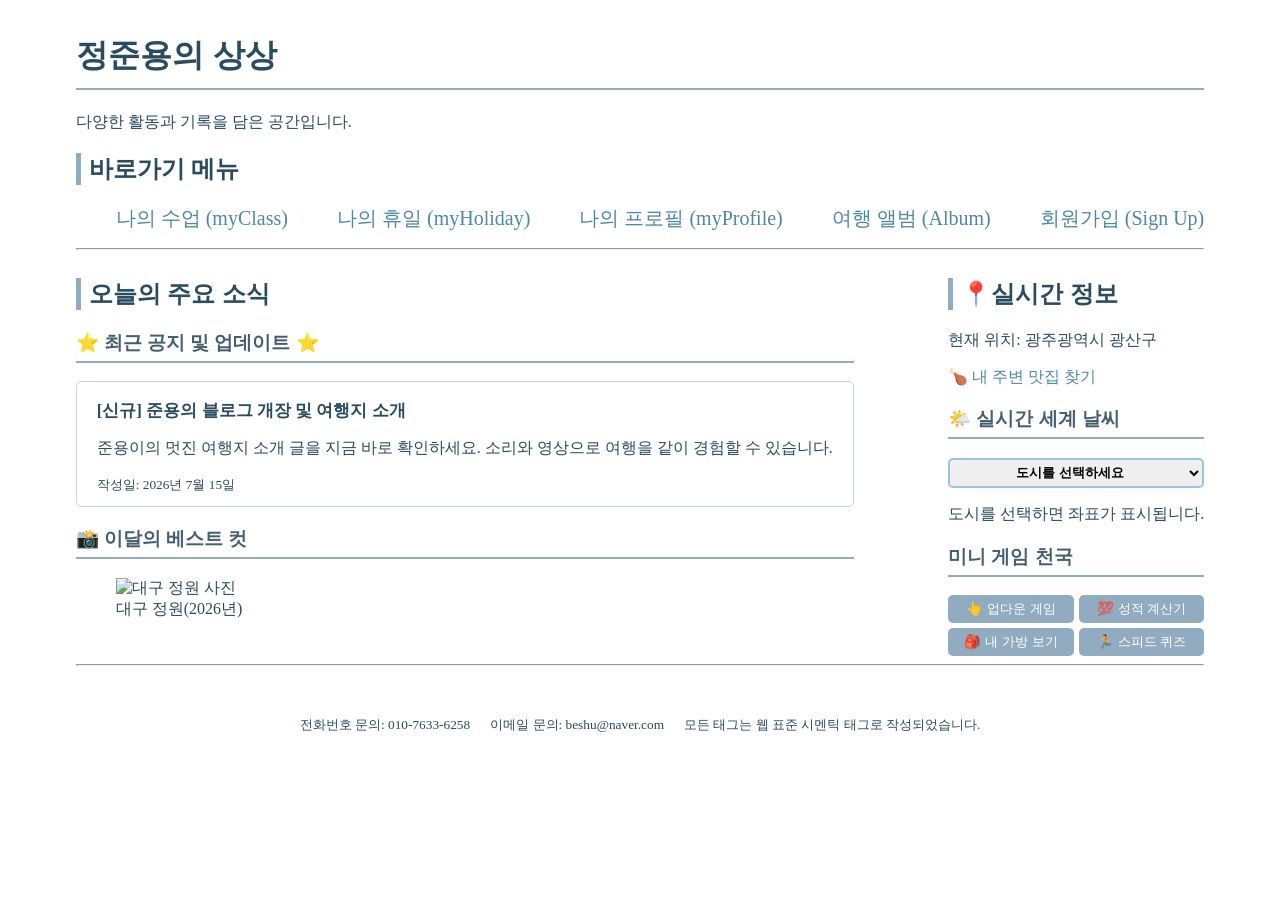
==== index.html @ 8e5142e7 "[fix] : index 파일 위치 변경:" ====
<!DOCTYPE html>
<html lang="en">

<head>
	<meta charset="UTF-8">
	<meta name="viewport" content="width=device-width, initial-scale=1.0">
	<title>Welcome SKALA</title>
	<link rel="stylesheet" href="../css/style.css">
</head>

<body>
	<div class="container">
		<header>
			<h1 class="page-title">정준용의 상상</h1>
			<p>다양한 활동과 기록을 담은 공간입니다.</p>
		</header>
		<nav>
			<h2>바로가기 메뉴</h2>
			<ul class="nav-section">
				<a href="/html/myClass.html">나의 수업 (myClass)</a>
				<a href="/html/myHoliday.html">나의 휴일 (myHoliday)</a>
				<a href="/html/myProfile.html">나의 프로필 (myProfile)</a>
				<a href="/html/myTrip.html">여행 앨범 (Album)</a>
				<a href="/html/signUp.html">회원가입 (Sign Up)</a>
			</ul>
		</nav>
		<hr>
		<div class="hero-section">
			<main>
				<h2>오늘의 주요 소식</h2>
				<section>
					<h3>⭐️ 최근 공지 및 업데이트 ⭐️</h3>
					<article class="content-box" onclick="location.href='myTrip.html'">
						<div style="margin-top: 5px; font-weight: 600; font-size: 17px;">[신규] 준용의 블로그 개장 및 여행지 소개</div>
						<p>준용이의 멋진 여행지 소개 글을 지금 바로 확인하세요. 소리와 영상으로 여행을 같이 경험할 수 있습니다.</p>
						<small>작성일: <time datetime="2026-07-15">2026년 7월 15일</time></small>
					</article>
				</section>
				<section>
					<h3> 📸 이달의 베스트 컷</h3>
					<figure>
						<img width=" 300" src="../assets/Image1.JPG" alt="대구 정원 사진">
						<figcaption>대구 정원(2026년)</figcaption>
					</figure>
				</section>
			</main>
			<aside>
				<h2>📍실시간 정보</h3>
					<article>
						<p>
							현재 위치: 광주광역시 광산구
						</p>
						<p>
							<a href="https://www.diningcode.com/list.dc?query=%EA%B4%91%EC%A3%BC%EA%B4%91%EC%82%B0%EA%B5%AC">
								🍗 내 주변 맛집 찾기</a>
						</p>
					</article>
					<h3>🌤️ 실시간 세계 날씨</h3>
					<article>
						<select id="weather-selectBox">
							<option value="none">도시를 선택하세요</option>
							<option value="37.56,126.97">대한민국 서울</option>
							<option value="35.67,139.65">일본 도쿄</option>
							<option value="39.9042,116.4074">중국 베이징</option>
							<option value="38.9072,-77.0369">미국 워싱턴DC</option>
							<option value="48.85,2.35">프랑스 파리</option>
						</select>
						<div id="weather-box">
							<p>도시를 선택하면 좌표가 표시됩니다.</p>
						</div>
					</article>
					<h3>
						미니 게임 천국
					</h3>
					<article class="game-article">
						<button class="game-button" type="button" onclick="upDownGameButtonClick()">
							👆 업다운 게임
						</button>
						<button class="game-button" type="button" onclick="gradeGameButtonClick()">
							💯 성적 계산기
						</button>
						<button class="game-button" type="button" onclick="showMyBag()">
							🎒 내 가방 보기
						</button>
						<button class = "game-button" type="button" onClick="speedGameClick()">
							🏃 스피드 퀴즈
						</button>
					</article>
			</aside>
		</div>
		<hr />
		<footer>
			<small>전화번호 문의: 010-7633-6258</small>
			<small>이메일 문의: beshu@naver.com</small>
			<small>모든 태그는 웹 표준 시멘틱 태그로 작성되었습니다.</small>
		</footer>
	</div>

	<script src="../script/upDown.js"></script>
	<script src="../script/grade.js"></script>
	<script src="../script/bag.js"></script>
	<script src="../script/speedQuiz.js"></script>
	<!-- <script src="../script/weather.js"></script> -->
	<script type="module" src="../script/realtimeInfo.js"></script>

</body>

</html>
---- css/style.css ----
@import url("https://cdn.jsdelivr.net/gh/orioncactus/pretendard@v1.3.9/dist/web/static/pretendard.min.css");

@font-face {
	font-family: 'JejuStoneWall';
	src: url('https://cdn.jsdelivr.net/gh/projectnoonnu/noonfonts_2210-EF@1.0/EF_jejudoldam.woff2') format('woff2');
	font-weight: normal;
	font-display: swap;
}

body {
	font-family: 'Pretendard';
	padding: 5px;
	line-height: normal;
	color: #294c60;
}

.container {
	width: 90%;
	margin: 20px auto;
}

.page-title {
	padding-bottom: 10px;
	border-bottom: 2px solid #91acc1;
}

.nav-section {
	display: flex;
	justify-content: space-between;

	@media (max-width: 768px) {
		flex-direction: column;
	}
}

h1 {
	font-family: 'JejuStoneWall', sans-serif;
}

h2 {
	font-family: 'JejuStoneWall', sans-serif;

	border-left: 5px solid #91acc1;
	padding-left: 8px;
}

h3 {
	font-family: 'JejuStoneWall', sans-serif;
	color: #465f6f;
	padding-bottom: 5px;
	border-bottom: 2px solid #91acc1;
}

li a {
	line-height: 25px;
	border: 1px solid transparent;
	padding: 5px;
	text-decoration: none;


}

li a:hover {
	border: 1px solid white;
	border-radius: 10px;
	background-color: #91acc1;
	text-decoration: none;

	color: white;
}

a {
	color: #4d87a8;
	text-decoration: none;
}

a:visited {
	color: #708da0;
}

a:active {
	color: rgb(50, 50, 248);
}

#weather-selectBox{
	display: flex;
	width: 100%;
	height: 30px;
	border: 2px solid #9ac5df;
	text-align: center;
	font-weight: 700;
	border-radius: 5px;
}

.game-article{
	display: grid;
	grid-template-columns: 1fr 1fr;
	gap :5px;
}

.game-button{
	background-color: #91acc1;
	border: none;
	padding: 5px 10px;
	color: white;
	border-radius: 5px;
	cursor: pointer;
}

.dark-button{
	
}

ul a{
	font-size: 20px;
}

.content-box {
	margin: 15px 0;
	padding: 12px 20px;
	border: 1px solid #c8d4dc;
	border-radius: 5px;
	cursor: pointer;
}

.content-box:hover{
	background-color: #c8d4dc;
	color : white;
}

.album {
	display: grid;
	grid-template-columns: 1fr 1fr 1fr;
	gap: 20px;
}

.album figure {
	margin: 10px 0;
	transition: transform 0.3s ease, box-shadow 0.3s ease;
	border: 1px solid rgb(199, 199, 199);
	border-radius: 5px;
	padding: 10px;
}

.album figure:hover {
	box-shadow: 0 10px 20px rgba(0, 0, 0, 0.2);
	transform: translateY(-10px);
}

.album img {
	width: 100%;
	object-fit: cover;
	display: block;
	border-radius: 5px;
}

.hero-section {
	display: flex;
	justify-content: space-between;
	gap: 20px;

	@media (max-width: 768px) {
		flex-direction: column;
	}
}

.video-section {
	display: flex;
	justify-content: center;
	margin-top: 5px;
}

.video-wrapper {
	position: relative;
	display: inline-block;
}

.video-wrapper video {
	display: block;
}

.video-text {
	position: absolute;
	top: 0px;
	right: 10px;

	color: white;
	font-size: 20px;
	font-weight: bold;

	z-index: 3;
}

table {
	width: 100%;
	border: 1px solid #8aa4b8;
}

.link-home {
	color: black;
	text-decoration: none;
	cursor: pointer;
}

th,
td {
	padding: 9px;
	text-align: center;
}

fieldset {
	margin: 15px 0;
	padding: 15px;
	border: 1px solid #aebfc9;
	border-radius: 5px;
}


.btn-submit,
.btn-reset {
	padding: 7px 12px;
	margin-right: 5px;
}

footer {
	display: flex;
	margin-top: 50px;
	gap: 20px;
	justify-content: center;
}

th{
	background-color: #cbe9ff;
}
tr td{
	background-color: white;
}
tr td:not(:first-child) {
	transition: transform 0.3s ease, box-shadow 0.3s ease;

}

tr td:not(:first-child):hover{
	scale: 1.02;
	box-shadow: 0 10px 20px rgba(0, 0, 0, 0.2);
}
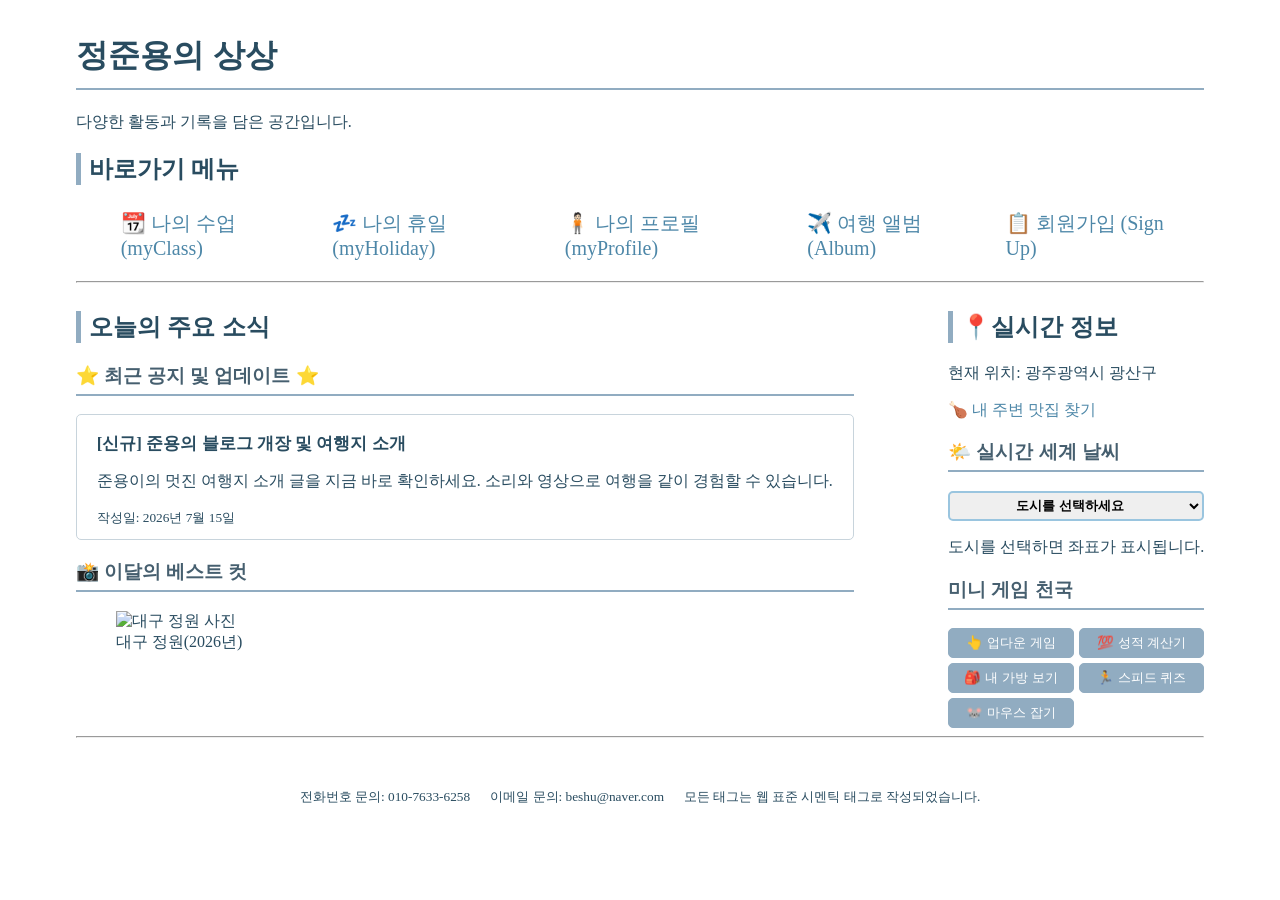
==== commit 26feb21b: "[fix] : 임시 추가기능" ====
--- a/index.html
+++ b/index.html
@@ -17,11 +17,11 @@
 		<nav>
 			<h2>바로가기 메뉴</h2>
 			<ul class="nav-section">
-				<a href="/html/myClass.html">나의 수업 (myClass)</a>
-				<a href="/html/myHoliday.html">나의 휴일 (myHoliday)</a>
-				<a href="/html/myProfile.html">나의 프로필 (myProfile)</a>
-				<a href="/html/myTrip.html">여행 앨범 (Album)</a>
-				<a href="/html/signUp.html">회원가입 (Sign Up)</a>
+				<a href="/html/myClass.html">📆 나의 수업 (myClass)</a>
+				<a href="/html/myHoliday.html">💤 나의 휴일 (myHoliday)</a>
+				<a href="/html/myProfile.html">🧍🏻 나의 프로필 (myProfile)</a>
+				<a href="/html/myTrip.html">✈️ 여행 앨범 (Album)</a>
+				<a href="/html/signUp.html">📋 회원가입 (Sign Up)</a>
 			</ul>
 		</nav>
 		<hr>
@@ -30,7 +30,7 @@
 				<h2>오늘의 주요 소식</h2>
 				<section>
 					<h3>⭐️ 최근 공지 및 업데이트 ⭐️</h3>
-					<article class="content-box" onclick="location.href='myTrip.html'">
+					<article class="content-box" onclick="location.href='/html/myTrip.html'">
 						<div style="margin-top: 5px; font-weight: 600; font-size: 17px;">[신규] 준용의 블로그 개장 및 여행지 소개</div>
 						<p>준용이의 멋진 여행지 소개 글을 지금 바로 확인하세요. 소리와 영상으로 여행을 같이 경험할 수 있습니다.</p>
 						<small>작성일: <time datetime="2026-07-15">2026년 7월 15일</time></small>
@@ -39,7 +39,7 @@
 				<section>
 					<h3> 📸 이달의 베스트 컷</h3>
 					<figure>
-						<img width=" 300" src="../assets/Image1.JPG" alt="대구 정원 사진">
+						<img width=" 300" src="/assets/Image1.JPG" alt="대구 정원 사진">
 						<figcaption>대구 정원(2026년)</figcaption>
 					</figure>
 				</section>
@@ -82,8 +82,11 @@
 						<button class="game-button" type="button" onclick="showMyBag()">
 							🎒 내 가방 보기
 						</button>
-						<button class = "game-button" type="button" onClick="speedGameClick()">
+						<button class="game-button" type="button" onClick="speedGameClick()">
 							🏃 스피드 퀴즈
+						</button>
+						<button class="game-button" type="button" onclick="location.href='/html/catchButton.html'">
+							🐭 마우스 잡기
 						</button>
 					</article>
 			</aside>
--- a/css/style.css
+++ b/css/style.css
@@ -82,7 +82,7 @@
 	color: rgb(50, 50, 248);
 }
 
-#weather-selectBox{
+#weather-selectBox {
 	display: flex;
 	width: 100%;
 	height: 30px;
@@ -92,27 +92,38 @@
 	border-radius: 5px;
 }
 
-.game-article{
+.game-article {
 	display: grid;
 	grid-template-columns: 1fr 1fr;
-	gap :5px;
-}
-
-.game-button{
+	gap: 5px;
+}
+
+.game-button {
 	background-color: #91acc1;
-	border: none;
 	padding: 5px 10px;
 	color: white;
-	border-radius: 5px;
-	cursor: pointer;
-}
-
-.dark-button{
-	
-}
-
-ul a{
+	border: 1px solid #91acc1;
+	border-radius: 5px;
+	cursor: pointer;
+}
+
+.game-button:hover {
+	background-color: white;
+	color: #91acc1;
+}
+
+ul a {
+	display: flex;
 	font-size: 20px;
+	border-radius: 5px;
+	padding: 5px;
+	transition: transform 1s;
+}
+
+ul a:hover {
+	background-color: #4d87a8;
+	color: white;
+	transform: translateY(-5px);
 }
 
 .content-box {
@@ -123,9 +134,9 @@
 	cursor: pointer;
 }
 
-.content-box:hover{
+.content-box:hover {
 	background-color: #c8d4dc;
-	color : white;
+	color: white;
 }
 
 .album {
@@ -229,18 +240,24 @@
 	justify-content: center;
 }
 
-th{
+th {
 	background-color: #cbe9ff;
 }
-tr td{
+
+tr td {
 	background-color: white;
 }
+
 tr td:not(:first-child) {
-	transition: transform 0.3s ease, box-shadow 0.3s ease;
-
-}
-
-tr td:not(:first-child):hover{
-	scale: 1.02;
-	box-shadow: 0 10px 20px rgba(0, 0, 0, 0.2);
+	transition: box-shadow 0.3s ease;
+}
+
+#escapeButton {
+	position: absolute;
+	left: 50%;
+	top: 50%;
+	transform: translate(-50%, -50%);
+	padding: 12px 24px;
+	cursor: pointer;
+	transition: left 0.15s, top 0.15s;
 }
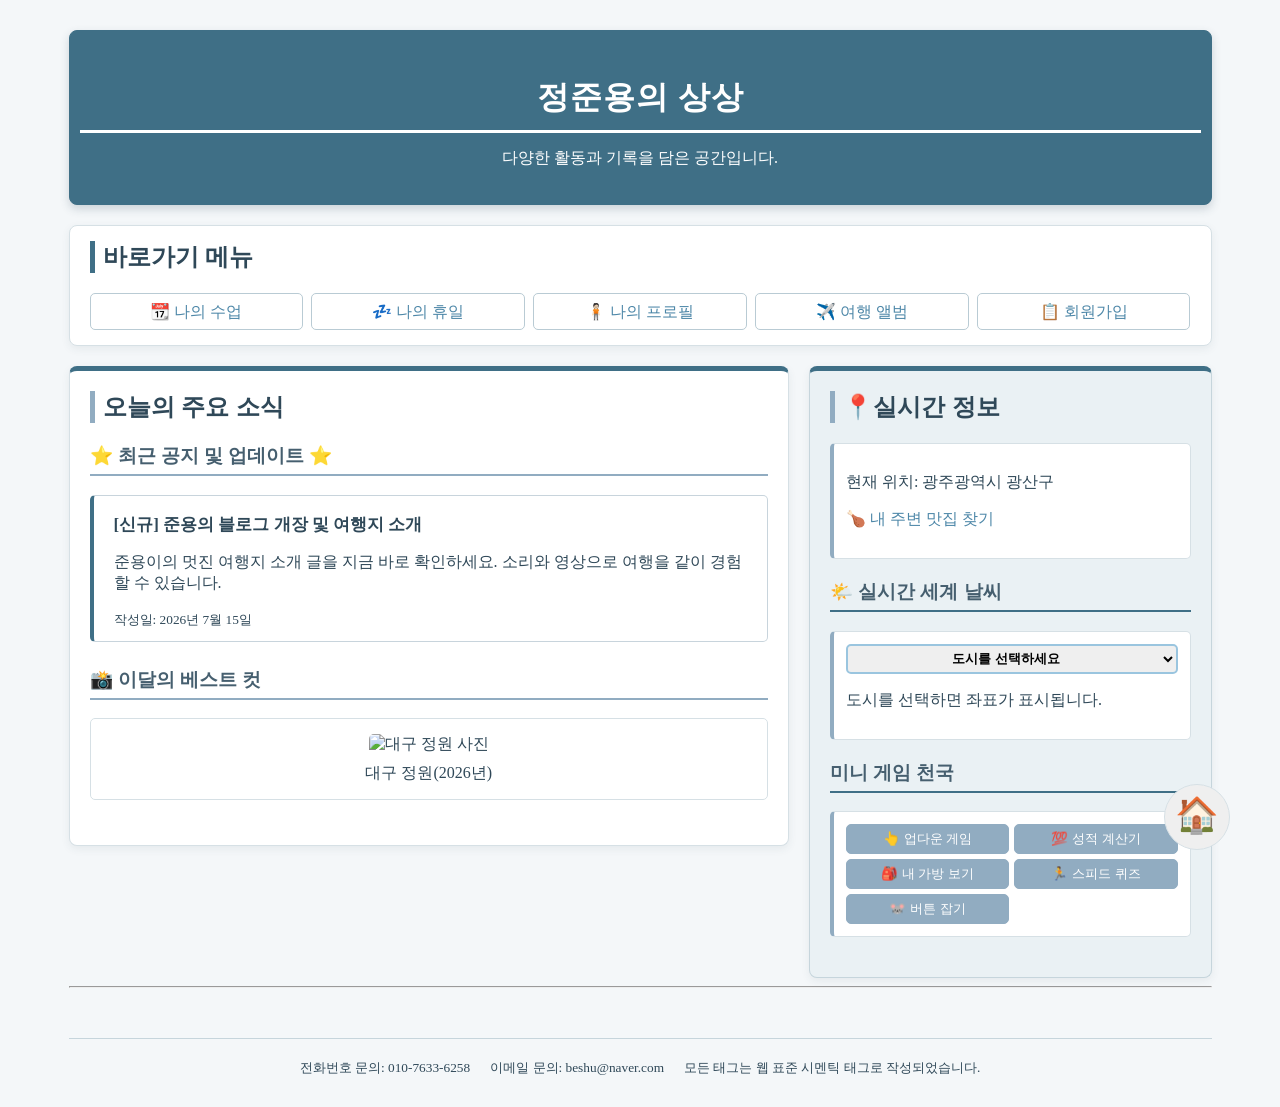
==== commit a9c39d39: "[design]: 전체 css 변경" ====
--- a/index.html
+++ b/index.html
@@ -1,34 +1,33 @@
 <!DOCTYPE html>
-<html lang="en">
+<html lang="ko">
 
 <head>
 	<meta charset="UTF-8">
 	<meta name="viewport" content="width=device-width, initial-scale=1.0">
 	<title>Welcome SKALA</title>
-	<link rel="stylesheet" href="../css/style.css">
+	<link rel="stylesheet" href="./css/style.css">
 </head>
 
-<body>
+<body class="main-page">
 	<div class="container">
-		<header>
+		<header class="main-header">
 			<h1 class="page-title">정준용의 상상</h1>
 			<p>다양한 활동과 기록을 담은 공간입니다.</p>
 		</header>
-		<nav>
+		<nav class="main-nav">
 			<h2>바로가기 메뉴</h2>
 			<ul class="nav-section">
-				<a href="/html/myClass.html">📆 나의 수업 (myClass)</a>
-				<a href="/html/myHoliday.html">💤 나의 휴일 (myHoliday)</a>
-				<a href="/html/myProfile.html">🧍🏻 나의 프로필 (myProfile)</a>
-				<a href="/html/myTrip.html">✈️ 여행 앨범 (Album)</a>
-				<a href="/html/signUp.html">📋 회원가입 (Sign Up)</a>
+				<li><a href="/html/myClass.html">📆 나의 수업</a></li>
+				<li><a href="/html/myHoliday.html">💤 나의 휴일</a></li>
+				<li><a href="/html/myProfile.html">🧍🏻 나의 프로필</a></li>
+				<li><a href="/html/myTrip.html">✈️ 여행 앨범</a></li>
+				<li><a href="/html/signUp.html">📋 회원가입</a></li>
 			</ul>
 		</nav>
-		<hr>
 		<div class="hero-section">
-			<main>
+			<main class="main-content">
 				<h2>오늘의 주요 소식</h2>
-				<section>
+				<section class="page-section section-news">
 					<h3>⭐️ 최근 공지 및 업데이트 ⭐️</h3>
 					<article class="content-box" onclick="location.href='/html/myTrip.html'">
 						<div style="margin-top: 5px; font-weight: 600; font-size: 17px;">[신규] 준용의 블로그 개장 및 여행지 소개</div>
@@ -36,7 +35,7 @@
 						<small>작성일: <time datetime="2026-07-15">2026년 7월 15일</time></small>
 					</article>
 				</section>
-				<section>
+				<section class="page-section section-photo">
 					<h3> 📸 이달의 베스트 컷</h3>
 					<figure>
 						<img width=" 300" src="/assets/Image1.JPG" alt="대구 정원 사진">
@@ -44,9 +43,10 @@
 					</figure>
 				</section>
 			</main>
-			<aside>
-				<h2>📍실시간 정보</h3>
-					<article>
+			<aside class="side-content">
+				<section class="page-section section-location">
+					<h2>📍실시간 정보</h2>
+					<article class="side-box">
 						<p>
 							현재 위치: 광주광역시 광산구
 						</p>
@@ -55,8 +55,10 @@
 								🍗 내 주변 맛집 찾기</a>
 						</p>
 					</article>
+				</section>
+				<section class="page-section section-weather">
 					<h3>🌤️ 실시간 세계 날씨</h3>
-					<article>
+					<article class="side-box">
 						<select id="weather-selectBox">
 							<option value="none">도시를 선택하세요</option>
 							<option value="37.56,126.97">대한민국 서울</option>
@@ -69,10 +71,12 @@
 							<p>도시를 선택하면 좌표가 표시됩니다.</p>
 						</div>
 					</article>
+				</section>
+				<section class="page-section section-game">
 					<h3>
 						미니 게임 천국
 					</h3>
-					<article class="game-article">
+					<article class="game-article side-box">
 						<button class="game-button" type="button" onclick="upDownGameButtonClick()">
 							👆 업다운 게임
 						</button>
@@ -85,10 +89,11 @@
 						<button class="game-button" type="button" onClick="speedGameClick()">
 							🏃 스피드 퀴즈
 						</button>
-						<button class="game-button" type="button" onclick="location.href='/html/catchButton.html'">
-							🐭 마우스 잡기
+						<button class="game-button" id="catch-button" type="button">
+							🐭 버튼 잡기
 						</button>
 					</article>
+				</section>
 			</aside>
 		</div>
 		<hr />
@@ -97,15 +102,22 @@
 			<small>이메일 문의: beshu@naver.com</small>
 			<small>모든 태그는 웹 표준 시멘틱 태그로 작성되었습니다.</small>
 		</footer>
-	</div>
 
-	<script src="../script/upDown.js"></script>
-	<script src="../script/grade.js"></script>
-	<script src="../script/bag.js"></script>
-	<script src="../script/speedQuiz.js"></script>
-	<!-- <script src="../script/weather.js"></script> -->
-	<script type="module" src="../script/realtimeInfo.js"></script>
+			<button id="home-button" type="button" onclick="location.href='/index.html'">🏠</button>
+		</div>
+		<div id="catch-background">
+			<div id="catch-timer">0.00초</div>
+			<button id="catch-close" type="button">X</button>
+		</div>
+		<button id="escapeButton" type="button">클릭해 봐!</button>
+
+		<script src="./script/upDown.js"></script>
+	<script src="./script/grade.js"></script>
+	<script src="./script/bag.js"></script>
+		<script src="./script/speedQuiz.js"></script>
+		<script src="./script/catchButton.js"></script>
+		<script type="module" src="./script/realTimeInfo.js"></script>
 
 </body>
 
-</html>+</html>
--- a/css/style.css
+++ b/css/style.css
@@ -252,12 +252,582 @@
 	transition: box-shadow 0.3s ease;
 }
 
+#catch-background {
+	display: none;
+	position: fixed;
+	left: 0;
+	top: 0;
+	width: 100%;
+	height: 100%;
+	background-color: rgba(0, 0, 0, 0.75);
+	z-index: 20;
+}
+
+#catch-timer {
+	position: fixed;
+	left: 50%;
+	top: 50%;
+	transform: translate(-50%, -50%);
+	color: rgba(255, 255, 255, 0.2);
+	font-size: 90px;
+	font-weight: bold;
+}
+
+#catch-close {
+	position: fixed;
+	top: 20px;
+	right: 20px;
+	padding: 8px 12px;
+	background-color: transparent;
+	color: white;
+	border: 1px solid white;
+	border-radius: 5px;
+	font-size: 20px;
+	cursor: pointer;
+}
+
 #escapeButton {
-	position: absolute;
+	display: none;
+	position: fixed;
 	left: 50%;
 	top: 50%;
 	transform: translate(-50%, -50%);
 	padding: 12px 24px;
+	background-color: #3f6f86;
+	color: white;
+	border: 1px solid white;
+	border-radius: 5px;
 	cursor: pointer;
-	transition: left 0.15s, top 0.15s;
-}+	transition: left 0.2s, top 0.2s;
+	z-index: 21;
+}
+
+.main-page {
+	margin: 0;
+	background-color: #f4f7f9;
+	color: #2f4858;
+}
+
+.main-page .container {
+	margin: 0 auto;
+	padding: 25px 0;
+}
+
+.main-header {
+	padding: 35px 10px;
+	margin-bottom: 20px;
+	text-align: center;
+	background-color: #3f6f86;
+	border: 1px solid #3f6f86;
+	border-radius: 8px;
+	box-shadow: 0 4px 10px rgba(47, 72, 88, 0.2);
+}
+
+.main-header .page-title {
+	margin: 0;
+	padding: 10px 20px;
+	color: white;
+	background-color: transparent;
+	border-bottom: 3px solid white;
+	letter-spacing: 1px;
+	font-family: 'Pretendard';
+	animation: title-up 0.8s ease-out;
+}
+
+.main-header p {
+	margin-top: 15px;
+	margin-bottom: 0;
+	color: white;
+}
+
+@keyframes title-up {
+	from {
+		opacity: 0;
+		transform: translateY(30px);
+	}
+
+	to {
+		opacity: 1;
+		transform: translateY(0);
+	}
+}
+.main-nav {
+	margin-bottom: 20px;
+	padding: 15px 20px;
+	background-color: white;
+	border: 1px solid #d6e0e5;
+	border-radius: 8px;
+	box-shadow: 0 3px 8px rgba(47, 72, 88, 0.08);
+}
+
+.main-nav h2 {
+	margin-top: 0;
+	border-left-color: #3f6f86;
+}
+
+.main-page .nav-section {
+	list-style: none;
+	margin: 0;
+	padding: 0;
+	gap: 8px;
+}
+
+.main-page .nav-section li {
+	flex: 1;
+}
+
+.main-page .nav-section a {
+	justify-content: center;
+	font-size: 16px;
+	border: 1px solid #b9cbd4;
+}
+
+.main-page .nav-section a:hover {
+	background-color: #3f6f86;
+	transform: translateY(-3px);
+}
+
+.main-page .hero-section {
+	align-items: flex-start;
+}
+
+.main-content {
+	width: 64%;
+	padding: 20px;
+	background-color: white;
+	border: 1px solid #d6e0e5;
+	border-top: 5px solid #3f6f86;
+	border-radius: 8px;
+	box-shadow: 0 3px 8px rgba(47, 72, 88, 0.08);
+}
+
+.side-content {
+	width: 34%;
+	padding: 20px;
+	background-color: #eaf1f4;
+	border: 1px solid #c6d5dc;
+	border-top: 5px solid #3f6f86;
+	border-radius: 8px;
+	box-shadow: 0 3px 8px rgba(47, 72, 88, 0.08);
+}
+
+.main-content h2,
+.side-content h2 {
+	margin-top: 0;
+}
+
+.main-content section {
+	margin-bottom: 25px;
+}
+
+.page-section {
+	opacity: 0;
+	animation: section-show 0.6s ease-out forwards;
+}
+
+.section-news {
+	animation-delay: 0.15s;
+}
+
+.section-photo {
+	animation-delay: 0.3s;
+}
+
+.section-location {
+	animation-delay: 0.45s;
+}
+
+.section-weather {
+	animation-delay: 0.6s;
+}
+
+.section-game {
+	animation-delay: 0.75s;
+}
+
+@keyframes section-show {
+	from {
+		opacity: 0;
+		transform: translateY(20px);
+	}
+
+	to {
+		opacity: 1;
+		transform: translateY(0);
+	}
+}
+
+.main-page .content-box {
+	border-left: 4px solid #3f6f86;
+}
+
+.main-content figure {
+	margin: 10px 0;
+	padding: 15px;
+	text-align: center;
+	border: 1px solid #d6e0e5;
+	border-radius: 5px;
+}
+
+.main-content figure img {
+	max-width: 100%;
+	border-radius: 5px;
+}
+
+.main-content figcaption {
+	margin-top: 8px;
+}
+
+.side-box {
+	margin-bottom: 20px;
+	padding: 12px;
+	background-color: white;
+	border: 1px solid #d6e0e5;
+	border-left: 4px solid #91acc1;
+	border-radius: 5px;
+}
+
+.side-content h3 {
+	border-bottom-color: #3f6f86;
+}
+
+.main-page footer {
+	padding-top: 20px;
+	border-top: 1px solid #c6d5dc;
+}
+
+@media (max-width: 768px) {
+	.main-page .nav-section,
+	.main-page .hero-section {
+		flex-direction: column;
+	}
+
+	.main-content,
+	.side-content {
+		width: 100%;
+	}
+
+	.main-page footer {
+		flex-direction: column;
+		align-items: center;
+	}
+}
+
+.sub-page {
+	margin: 0;
+	background-color: #f4f7f9;
+	color: #2f4858;
+}
+
+.sub-page .container {
+	margin: 0 auto;
+	padding: 25px 0;
+}
+
+.sub-header {
+	margin-bottom: 20px;
+	padding: 25px 20px;
+	text-align: center;
+	background-color: white;
+	border: 1px solid #d6e0e5;
+	border-radius: 8px;
+	box-shadow: 0 3px 8px rgba(47, 72, 88, 0.08);
+}
+
+.sub-header .page-title {
+	margin: 0;
+	padding-bottom: 8px;
+	color: #3f6f86;
+	border-bottom: 0;
+	font-family: 'Pretendard';
+	animation: title-up 0.8s ease-out;
+}
+
+.sub-header p {
+	margin-bottom: 0;
+}
+
+.sub-header .link-home {
+	color: #3f6f86;
+}
+
+.sub-content {
+	padding: 20px;
+	background-color: white;
+	border: 1px solid #d6e0e5;
+	border-top: 5px solid #3f6f86;
+	border-radius: 8px;
+	box-shadow: 0 3px 8px rgba(47, 72, 88, 0.08);
+}
+
+
+.trip-card-box {
+    width: 100%;
+    height: 300px;
+}
+
+.trip-card {
+    display: inline-grid;
+    width: 100%;
+    height: 300px;
+    color: white;
+    transition: transform 0.3s;
+    transform: perspective(800px) rotateY(0deg);
+    transform-style: preserve-3d;
+}
+
+.trip-card-box:hover .trip-card {
+    transform: perspective(800px) rotateY(180deg);
+}
+
+.trip-card > div {
+    grid-area: 1 / 1 / 1 / 1;
+    width: 100%;
+    height: 300px;
+    padding: 12px;
+    border-radius: 8px;
+    backface-visibility: hidden;
+    box-sizing: border-box;
+}
+
+.trip-card-front {
+    background: linear-gradient(#ffffff, #eaf1f4);
+    color: #2f4858;
+    border: 1px solid #d6e0e5;
+}
+
+.trip-card-front img {
+    width: 100%;
+    height: 100%;
+    object-fit: cover;
+}
+
+.trip-card-front p {
+    margin: 8px 0 0;
+}
+
+.trip-card-back {
+    position: relative;
+    display: flex;
+    flex-direction: column;
+    justify-content: center;
+    align-items: center;
+    text-align: center;
+    background-size: cover;
+    background-position: center;
+    transform: rotateY(180deg);
+    overflow: hidden;
+}
+
+.trip-back1 {
+    background-image: url("../assets/Image1.JPG");
+}
+
+.trip-back2 {
+    background-image: url("../assets/Image2.JPG");
+}
+
+.trip-back3 {
+    background-image: url("../assets/Image3.JPEG");
+}
+
+.trip-card-dark {
+    position: absolute;
+    left: 0;
+    top: 0;
+    width: 100%;
+    height: 100%;
+    background-color: rgba(0, 0, 0, 0.45);
+}
+
+.trip-card-info {
+    position: relative;
+    z-index: 1;
+}
+
+.trip-card-back h3 {
+    color: white;
+    border-bottom: 1px solid white;
+}
+
+
+
+.class-content table {
+	border-color: #91acc1;
+}
+
+.class-content th {
+	background-color: #3f6f86;
+	color: white;
+}
+
+.class-content td:first-child {
+	background-color: #eaf1f4;
+	font-weight: bold;
+}
+
+.class-content tr td:not(:first-child):hover {
+	background-color: #eaf1f4;
+	box-shadow: 0 2px 6px rgba(47, 72, 88, 0.15);
+}
+
+.holiday-content {
+	background-color: #eaf1f4;
+}
+
+.holiday-section {
+	margin-bottom: 18px;
+	padding: 15px 20px;
+	background-color: white;
+	border: 1px solid #d6e0e5;
+	border-left: 5px solid #3f6f86;
+	border-radius: 5px;
+	box-shadow: 0 3px 8px rgba(47, 72, 88, 0.08);
+}
+
+.holiday-section h2 {
+	margin-top: 0;
+	border-left: 0;
+	padding-left: 0;
+}
+
+.holiday-section ins {
+	text-decoration: none;
+}
+
+.holiday-section mark {
+	padding: 2px 4px;
+	background-color: #dce9ef;
+	color: #2f4858;
+}
+
+.write-date {
+	margin-bottom: 0;
+	text-align: right;
+}
+
+.profile-content,
+.trip-content {
+	background-color: #eaf1f4;
+}
+
+.profile-section,
+.trip-section {
+	margin-bottom: 18px;
+	padding: 15px 20px;
+	background-color: white;
+	border: 1px solid #d6e0e5;
+	border-left: 5px solid #3f6f86;
+	border-radius: 5px;
+	box-shadow: 0 3px 8px rgba(47, 72, 88, 0.08);
+}
+
+.profile-section h2,
+.trip-section h2 {
+	margin-top: 0;
+	border-left: 0;
+	padding-left: 0;
+}
+
+.profile-section ul,
+.profile-section ol,
+.profile-section dl {
+	margin-bottom: 0;
+}
+
+.profile-section dt {
+	margin-top: 10px;
+	font-weight: bold;
+}
+
+.trip-section audio {
+	width: 100%;
+}
+
+.trip-section video {
+	border-radius: 5px;
+	box-shadow: 0 3px 8px rgba(47, 72, 88, 0.15);
+}
+
+.signup-content,
+.result-content {
+	background-color: #eaf1f4;
+}
+
+.signup-content fieldset,
+.result-section {
+	margin-bottom: 18px;
+	padding: 15px 20px;
+	background-color: white;
+	border: 1px solid #d6e0e5;
+	border-left: 5px solid #3f6f86;
+	border-radius: 5px;
+	box-shadow: 0 3px 8px rgba(47, 72, 88, 0.08);
+}
+
+.signup-content legend {
+	padding: 0 8px;
+	color: #3f6f86;
+	font-weight: bold;
+}
+
+.signup-content input[type="text"],
+.signup-content input[type="password"],
+.signup-content input[type="date"],
+.signup-content select,
+.signup-content textarea {
+	padding: 6px;
+	border: 1px solid #b9cbd4;
+	border-radius: 5px;
+}
+
+.form-button {
+	display: flex;
+	justify-content: center;
+	gap: 8px;
+}
+
+.btn-submit {
+	background-color: #3f6f86;
+	color: white;
+	border: 1px solid #3f6f86;
+	border-radius: 5px;
+	cursor: pointer;
+}
+
+.btn-reset {
+	background-color: white;
+	color: #3f6f86;
+	border: 1px solid #3f6f86;
+	border-radius: 5px;
+	cursor: pointer;
+}
+
+.btn-submit:hover,
+.btn-reset:hover {
+	background-color: #91acc1;
+	color: white;
+}
+
+.result-section h3 {
+	margin-top: 0;
+}
+
+.result-section li {
+	margin-bottom: 5px;
+}
+
+
+#home-button{
+	display: flex;
+	position: fixed;
+	text-align: center;
+	aspect-ratio: 1/1;
+	bottom: 50px;
+	right: 50px;
+	border-radius: 50%;
+	border: 1px solid #d6e0e5;
+	padding: 10px;
+	font-size : 35px;
+	cursor: pointer;
+}
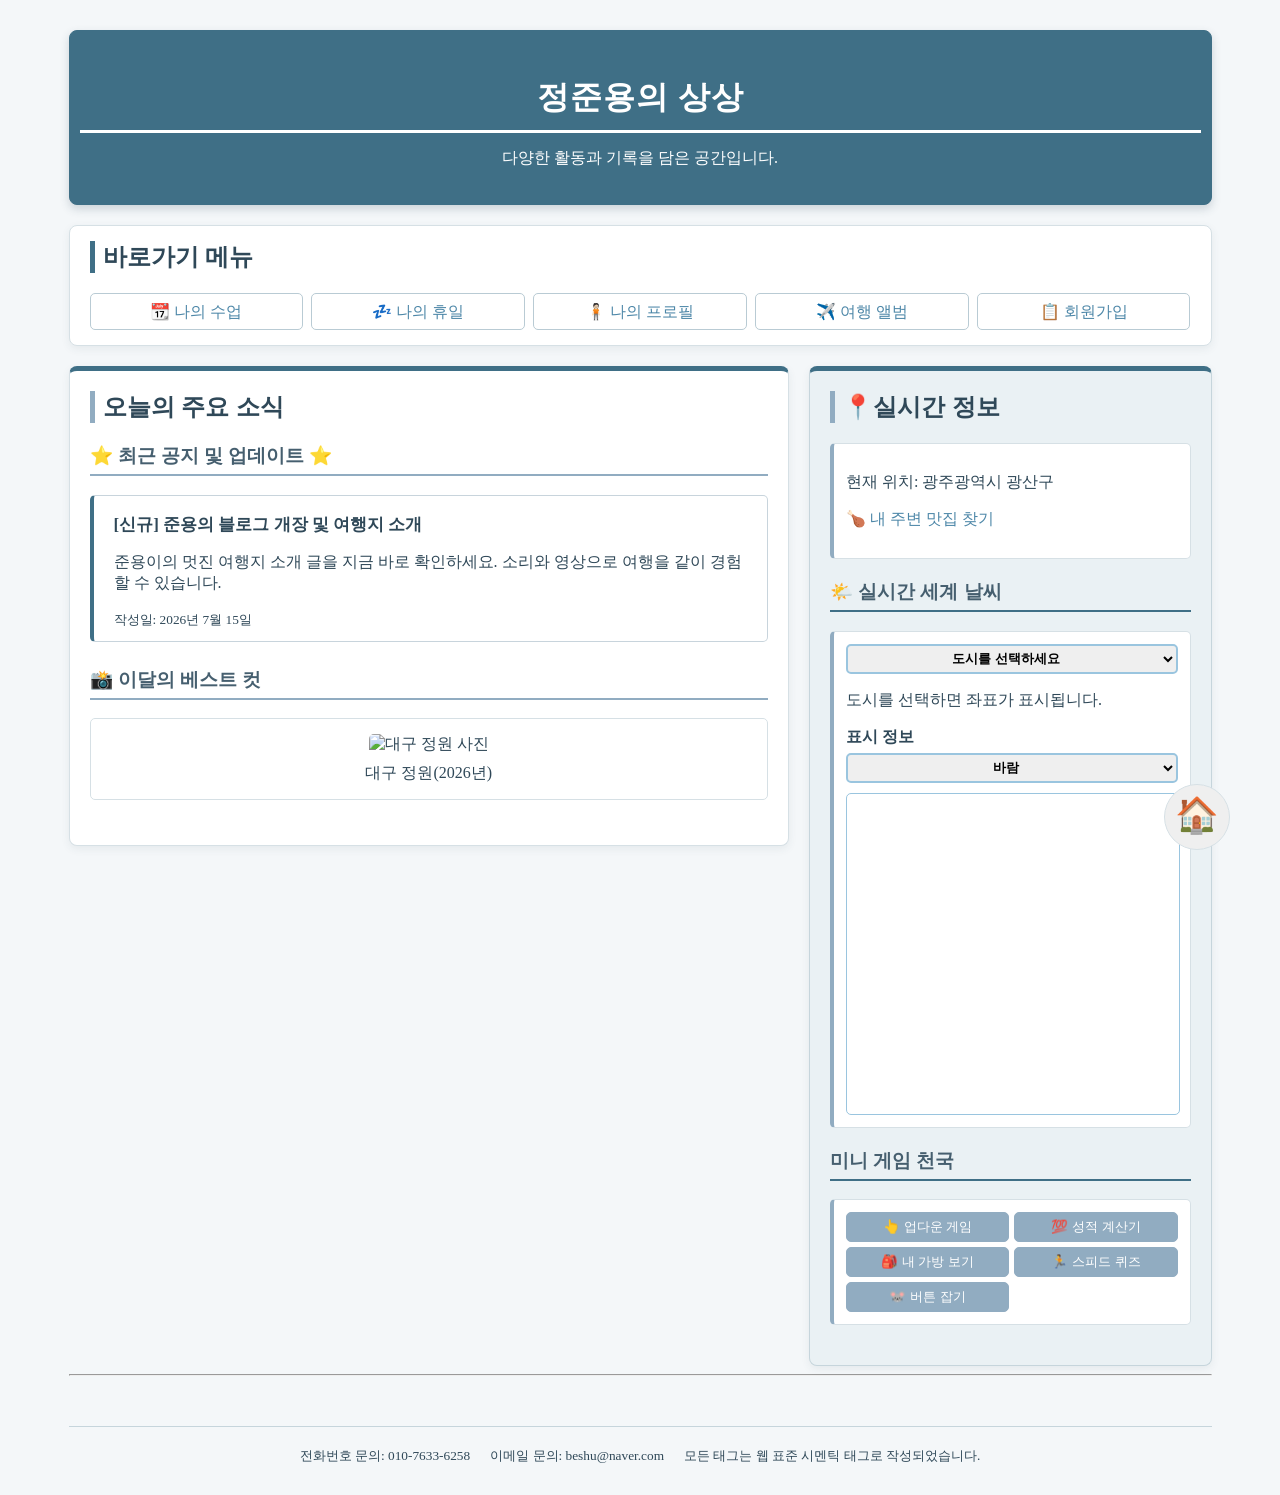
==== commit f238400e: "[feat] : 날씨 맵 추가 및 스타일링 수정" ====
--- a/index.html
+++ b/index.html
@@ -70,6 +70,13 @@
 						<div id="weather-box">
 							<p>도시를 선택하면 좌표가 표시됩니다.</p>
 						</div>
+						<label for="windy-selectBox">표시 정보</label>
+						<select id="windy-selectBox">
+							<option value="wind">바람</option>
+							<option value="temp">기온</option>
+							<option value="pressure">기압</option>
+						</select>
+						<div id="windy"></div>
 					</article>
 				</section>
 				<section class="page-section section-game">
@@ -117,6 +124,9 @@
 		<script src="./script/speedQuiz.js"></script>
 		<script src="./script/catchButton.js"></script>
 		<script type="module" src="./script/realTimeInfo.js"></script>
+		<script src="https://unpkg.com/leaflet@1.4.0/dist/leaflet.js"></script>
+		<script src="https://api.windy.com/assets/map-forecast/libBoot.js"></script>
+		<script src="./script/windyMap.js"></script>
 
 </body>
 
--- a/css/style.css
+++ b/css/style.css
@@ -781,6 +781,14 @@
 	border-radius: 5px;
 }
 
+.signup-content input[type="checkbox"] {
+	width: 16px;
+	height: 16px;
+	margin-right: 6px;
+	accent-color: #3f6f86;
+	cursor: pointer;
+}
+
 .form-button {
 	display: flex;
 	justify-content: center;
@@ -831,3 +839,48 @@
 	font-size : 35px;
 	cursor: pointer;
 }
+#windy-selectBox {
+	width: 100%;
+	height: 30px;
+	margin-top: 5px;
+	border: 2px solid #9ac5df;
+	border-radius: 5px;
+	text-align: center;
+	font-weight: 700;
+}
+
+.weather-result {
+	margin-top: 8px;
+	padding: 8px;
+	border-left: 3px solid #7ba4bd;
+}
+
+.weather-city {
+	margin-bottom: 5px;
+	font-weight: 700;
+}
+
+.weather-info {
+	display: grid;
+	grid-template-columns: 1fr 1fr;
+}
+
+.weather-info p {
+	margin: 5px 0;
+	font-size: 14px;
+}
+
+.section-weather label {
+	display: block;
+	margin-top: 12px;
+	font-weight: 700;
+}
+
+#windy {
+	width: 100%;
+	height: 320px;
+	margin-top: 10px;
+	border: 1px solid #9ac5df;
+	border-radius: 5px;
+	overflow: hidden;
+}
